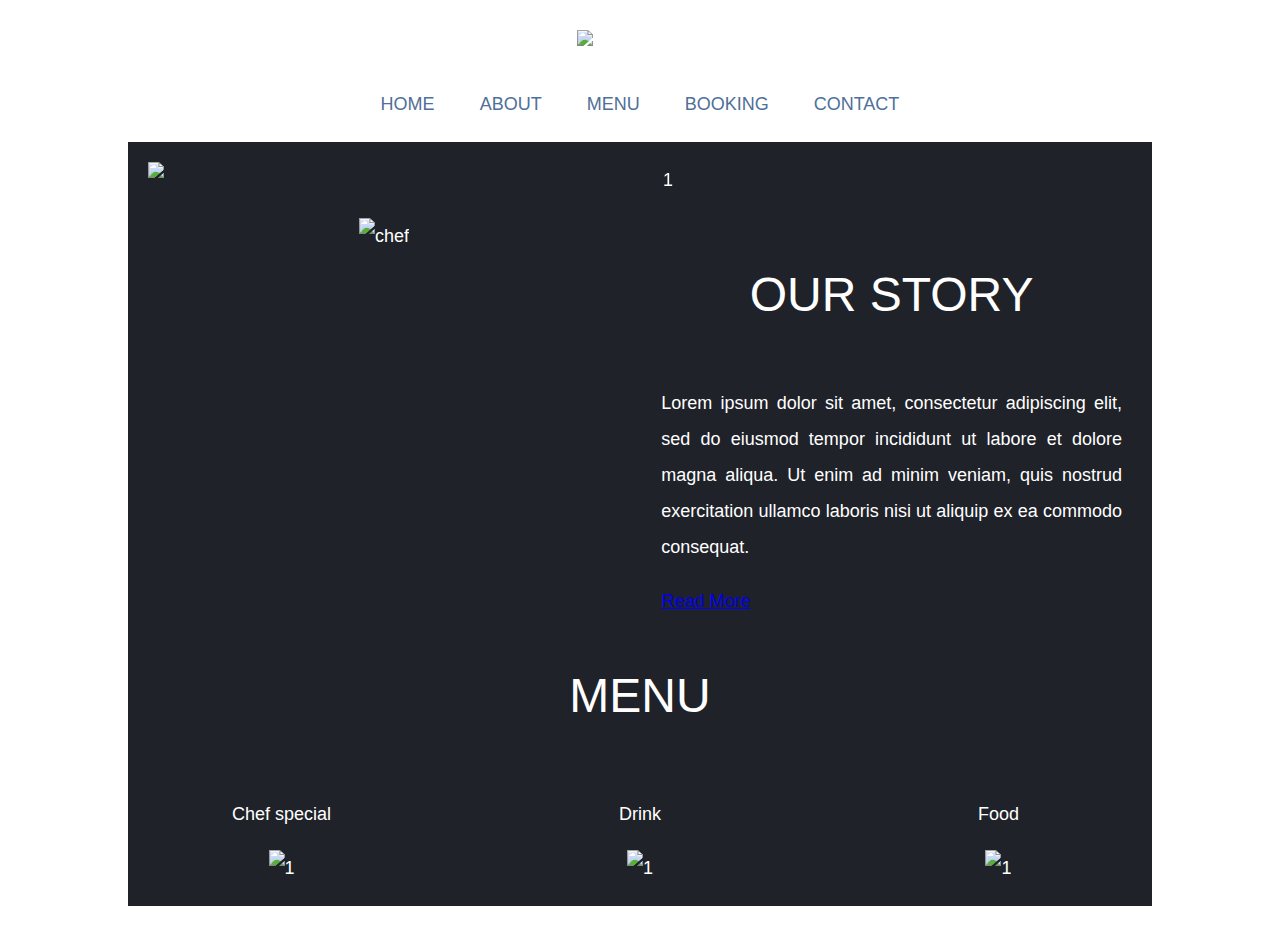
==== index.html @ 0f5423d9 "menu" ====
<!DOCTYPE html>
   <html long="EN">
    <head>
      <title>best sea food bar in Dublin</title>
          <meta charset="UTF-8">
          <meta name ="viewport" content="width=device-width, initial-scale=1.0">

          <meta name="keywords" content="this is for keywords e.g. seafood,bar etc.">
              
              <link rel="stylesheet" type="text/css" href="css/reset.css">
              <link rel="stylesheet" type="text/css" href="css/master.css">
              <link rel="stylesheet" type="text/css" href="https://cdnjs.cloudflare.com/ajax/libs/font-awesome/4.7.0/css/font-awesome.min.css">
              <link rel="stylesheet" type="text/css" href="css/lightbox.css">
              <script src="https://ajax.googleapis.com/ajax/libs/jquery/1.12.4/jquery.min.js"></script>
              <script src="https://use.fontawesome.com/releases/v5.0.6/js/all.js"></script>
              <script src="js/responsiveslides.min.js"></script>
    </head>
<body>
  <!-- nav -->
      <div class="logo">
              <img src="images/logo.jpg" alt="bia mara logo">
      </div>
            <nav>
                  <div class="toggle">
                         <i class="fas fa-bars menu" aria-hidden="true"></i>
                  </div>
                  <ul>
                        <li><a href="#home">HOME</a></li>
		                    <li><a href="#about">ABOUT</a></li>
                        <li><a href="#menu">MENU</a></li>
		                    <li><a href="#booking">BOOKING</a></li>
	                      <li><a href="#contact">CONTACT</a></li>
                  </ul>
            </nav>
 <div class="wrapper cf">
                  
  <!-- slideshow -->
    <div id="home" class="clearfix">
      <ul class="rslides">
          <li><img src="images/homepage1.jpg" alt="1" ></li>
          <li><img src="images/homepage2.jpg" alt="1" ></li>
          <li><img src="images/homepage3.jpg" alt="1" ></li>
          <li><img src="images/homepage4.jpg" alt="1" ></li>
          <li><img src="images/homepage5.jpg" alt="1" ></li>
          <li><img src="images/homepage6.jpg" alt="1" ></li>
      </ul>
    </div>

   
        <div id="about" class="cf">
              <div class="sidebar">
                        <img src="images/chef.jpg" alt="chef" style="width: 100%">
              </div>
              <div class="ourstory">
                     <h2>OUR STORY</h2>
                     <p>Lorem ipsum dolor sit amet, consectetur adipiscing elit, sed do eiusmod tempor incididunt ut labore et dolore magna aliqua. Ut enim ad minim veniam, quis nostrud exercitation ullamco laboris nisi ut aliquip ex ea commodo consequat.</p>
                      <a href="#about" class="button">Read More</a>
              </div>
       </div>
       <div id="menu" class="cf">
              <h2>MENU</h2>
                 <div class="flexbox">
                      <div class="box">
                            <p>Chef special</p>
                            <img src="images/box1.jpg" alt="1" style="width: 100%">
                      </div>
                      <div class="box">
                            <p>Drink</p>
                            <img src="images/box2.jpg" alt="1" style="width: 100%">
                      </div>
                      <div class="box">
                            <p>Food</p>
                            <img src="images/box3.jpg" alt="1" style="width: 100%">
                      </div>
                 </div>
         </div>
  </div>


  
      <script type="text/javascript">
          $(document).ready(function(){
            $('.menu').click(function(){
                $('ul').toggleClass()
                  })
                     })
      </script>
 
     
     <script src="http://ajax.googleapis.com/ajax/libs/jquery/1.8.3/jquery.min.js"></script>
     <script src="js/responsiveslides.min.js"></script>
     <script>
          $(function() {
          $(".rslides").responsiveSlides();
            });
     </script>

</body>
</html>
---- css/master.css ----
html,body {
  margin: 0;
   background-color: white;
   height: 100%;
   color: white;
   font: 18px/2.0 Arial,helvetica,sans-serif;
   text-align: center; 
   padding: 10;
   
}
h2{
  font:48px/3.0 arial black,arial,helvetica;
  text-align: center;
  
}
h3{
  font:48px/3.0 arial black;
  
}
p{
  margin:0;
  padding:1em 0;
}

.logo{
  background-color: white;
  margin-top: 30px;
}
.logo img{
  max-width: 100%;
} 


.nav{
   
   width: 100%;
}
ul{
  background-color: white;
  width: 100%;
  margin: 0 ;
  padding:0;
}
ul li{
  list-style: none;
  display: inline-block;
  padding:20px;
}
ul li a{
  color: #4f7098;
  text-decoration: none;
}
.toggle{
  width:100%;
  padding:0 50px;
  text-align: left;
  box-sizing: border-box;
  color: black;
  font-size: 30px;
  display: none;
}
@media(max-width: 600px)
{
  .toggle{
  display: block;
  }
  
  nav ul{
  width: 100%;
  display: none;
  }
  nav ul li{
  display: block;
  text-align: center;
  }
}
.active{
  display: block;
}
.wrapper{
   background-color: #1f2229;
   width: 80%;
   margin: 0 auto 0 auto;
   padding: 20;
   position: relative;
}
.clearfix{
  overflow: auto;
  zoom: 1;
}

.reslides{
  position: relative;
  list-style: none;
  overflow: hidden;
  width: 100%;
  margin: 0;
}
.rslides li {
  -webkit-backface-visibility: hidden;
  position: absolute;
  display: none;
  width:100%;
  
}

.rslides li:first-child {
  position: relative;
  display: block;
  float: left;
  }

.rslides img {
  display: block;
  height: auto;
  
  width: 100%;
  border: 0;
  }
 .sidebar{
  width: 50%;
  float: left;
  }
 .ourstory{
  width: 45%;
  float: right;
  padding: 5px;
  margin-right: 25px;
  text-align: justify;
  }
  @media(max-width: 800px){
  .sidebar{
    width: 50%;
    min-width: 100%;
    float:none;
   }
  .ourstory{
    width: 100%;
    min-width: 100%;
    min-height: auto;
    float:none;
    margin-right:10px;
    padding-left: 10px;
    padding: 10px;
  }
  .button{
    background: #333;
    color:white;
    text-decoration: none;
    padding:1em 2em;
    margin: .5em 0;
    border:1px solid #666;
    display: inline-block;
    justify-content: center;
  }
  }
  .flexbox{
    display: flex;
    justify-content:space-between;
    
  }
  .box{
    padding:10px;
    box-sizing: border-box;
    margin-bottom: 10px;
    width: 30%;
    }

  
   
  @media(max-width: 600px){
   .flexbox{
        flex-direction: column-reverse;

    }
    
    }
 /**
 * For modern browsers
 * 1. The space content is one way to avoid an Opera bug when the
 *    contenteditable attribute is included anywhere else in the document.
 *    Otherwise it causes space to appear at the top and bottom of elements
 *    that are clearfixed.
 * 2. The use of `table` rather than `block` is only necessary if using
 *    `:before` to contain the top-margins of child elements.
 */
.cf:before,
.cf:after {
    content: " "; /* 1 */
    display: table; /* 2 */
}

.cf:after {
    clear: both;
}

/**
 * For IE 6/7 only
 * Include this rule to trigger hasLayout and contain floats.
 */
.cf {
    *zoom: 1;
}
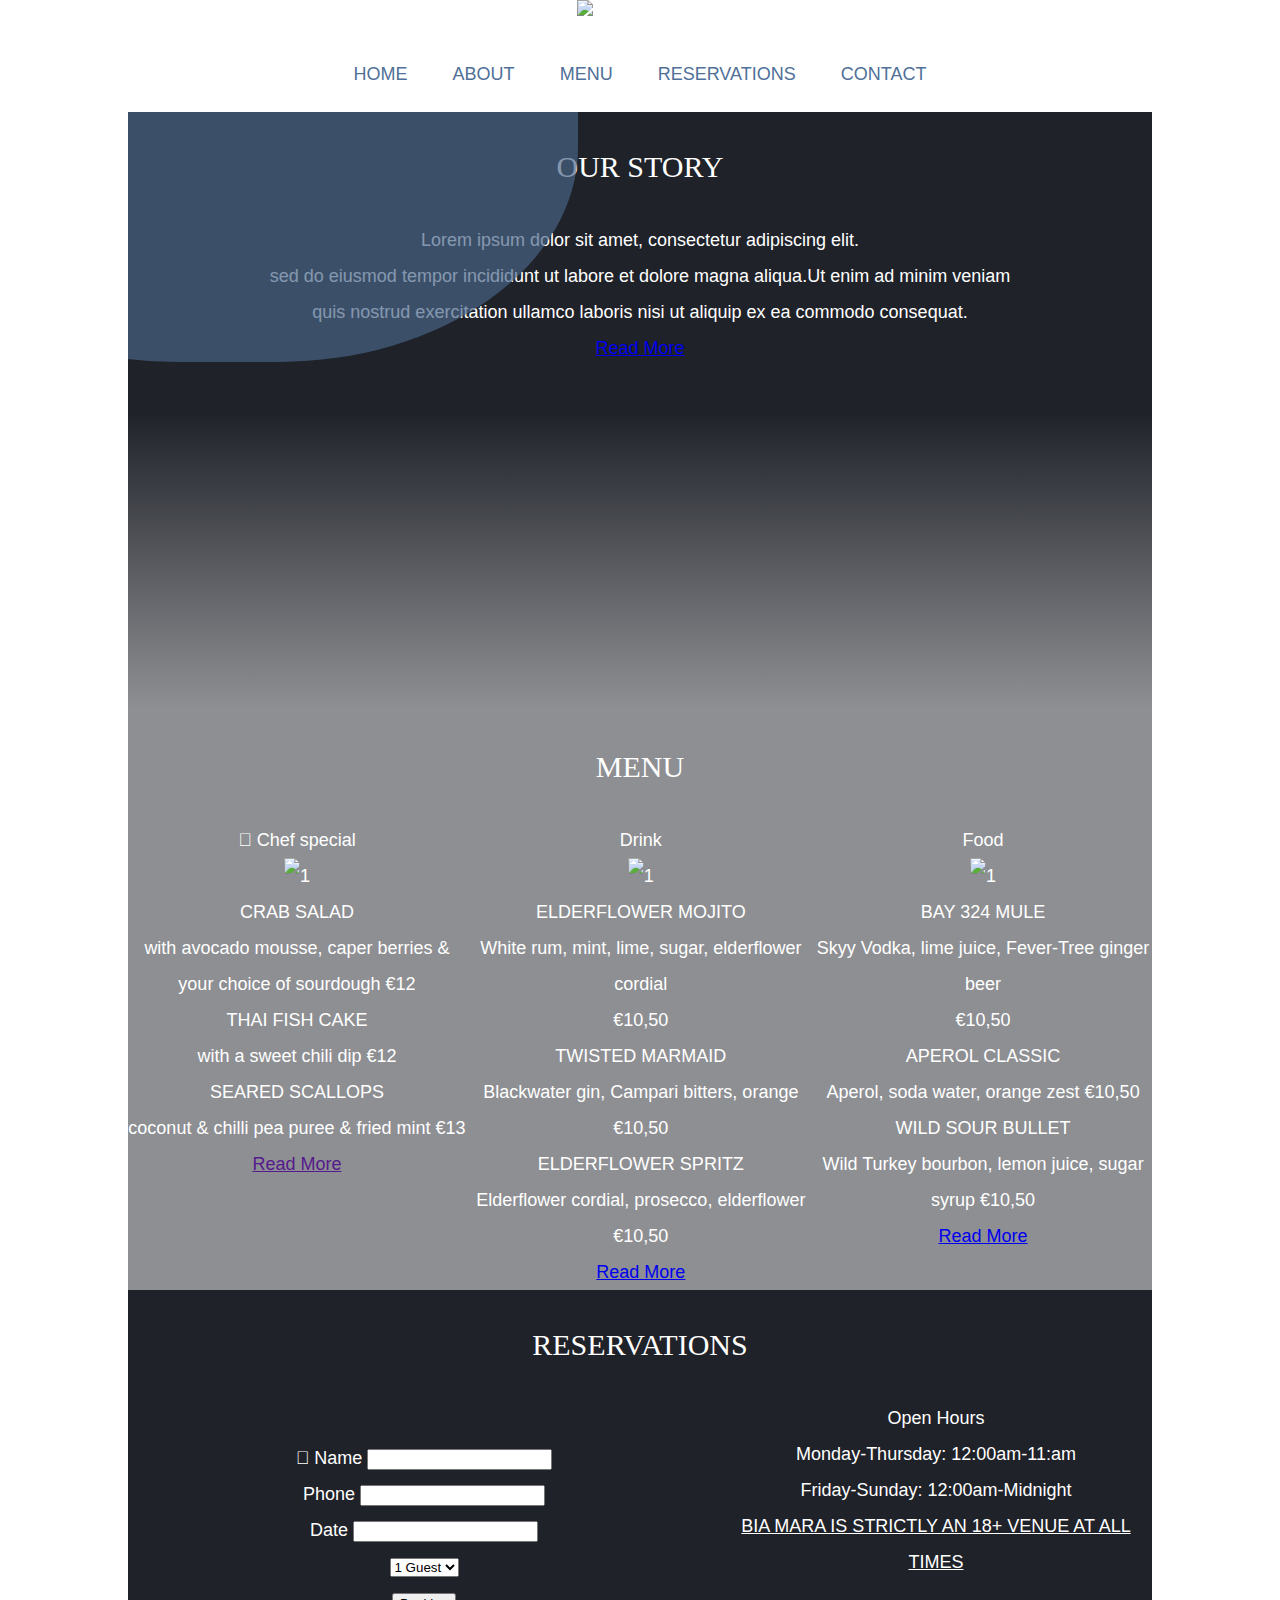
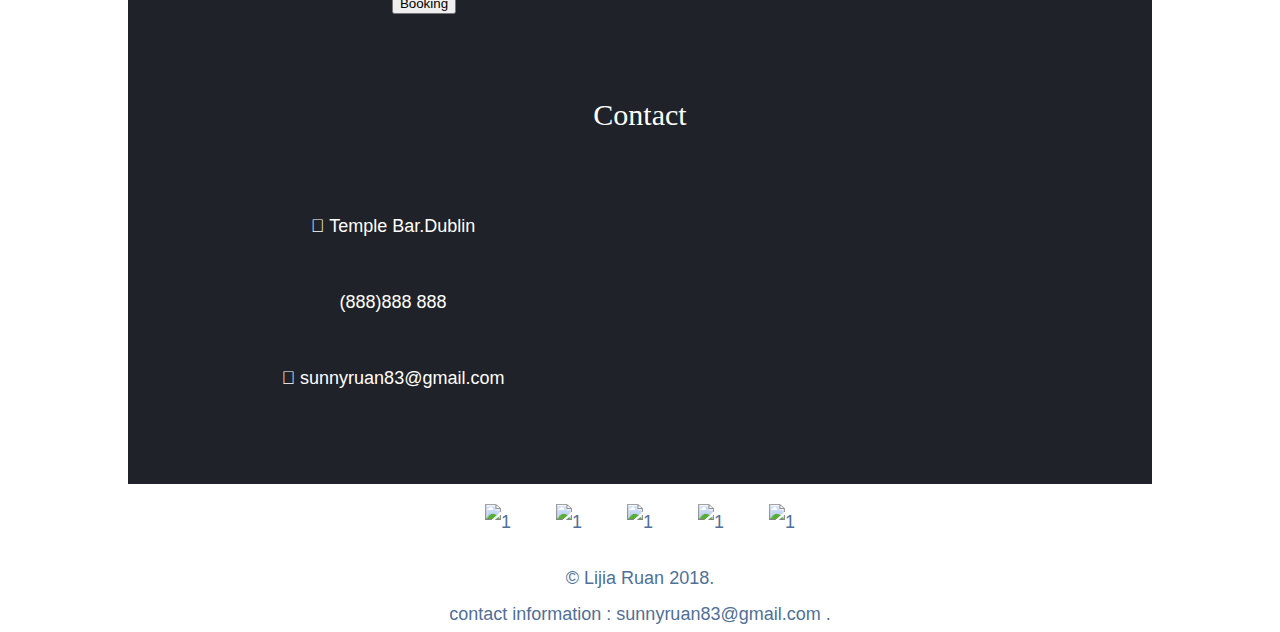
==== commit 419a17bc: "amendments for box" ====
--- a/index.html
+++ b/index.html
@@ -11,6 +11,7 @@
               <link rel="stylesheet" type="text/css" href="css/master.css">
               <link rel="stylesheet" type="text/css" href="https://cdnjs.cloudflare.com/ajax/libs/font-awesome/4.7.0/css/font-awesome.min.css">
               <link rel="stylesheet" type="text/css" href="css/lightbox.css">
+           
               <script src="https://ajax.googleapis.com/ajax/libs/jquery/1.12.4/jquery.min.js"></script>
               <script src="https://use.fontawesome.com/releases/v5.0.6/js/all.js"></script>
               <script src="js/responsiveslides.min.js"></script>
@@ -21,14 +22,14 @@
               <img src="images/logo.jpg" alt="bia mara logo">
       </div>
             <nav>
-                  <div class="toggle">
-                         <i class="fas fa-bars menu" aria-hidden="true"></i>
-                  </div>
+               <div class="toggle">
+                   <i class="fas fa-bars menu" aria-hidden="true"></i>
+               </div>
                   <ul>
                         <li><a href="#home">HOME</a></li>
 		                    <li><a href="#about">ABOUT</a></li>
                         <li><a href="#menu">MENU</a></li>
-		                    <li><a href="#booking">BOOKING</a></li>
+		                    <li><a href="#booking">RESERVATIONS</a></li>
 	                      <li><a href="#contact">CONTACT</a></li>
                   </ul>
             </nav>
@@ -46,36 +47,150 @@
       </ul>
     </div>
 
-   
-        <div id="about" class="cf">
-              <div class="sidebar">
-                        <img src="images/chef.jpg" alt="chef" style="width: 100%">
-              </div>
-              <div class="ourstory">
-                     <h2>OUR STORY</h2>
-                     <p>Lorem ipsum dolor sit amet, consectetur adipiscing elit, sed do eiusmod tempor incididunt ut labore et dolore magna aliqua. Ut enim ad minim veniam, quis nostrud exercitation ullamco laboris nisi ut aliquip ex ea commodo consequat.</p>
-                      <a href="#about" class="button">Read More</a>
-              </div>
-       </div>
+   <!-- about -->
+    <div id="about" class="cf">
+           <div class="sea">
+             <p class="title"> 
+                <h2>OUR STORY</h2> 
+                <p>Lorem ipsum dolor sit amet, consectetur adipiscing elit.</p>
+                <p> sed do eiusmod tempor incididunt ut labore et dolore magna aliqua.Ut enim ad minim veniam</p>
+                <p> quis nostrud exercitation ullamco laboris nisi ut aliquip ex ea commodo consequat.</p>
+
+              <div id="message" style="display: none";>
+                <p>Lorem ipsum dolor sit amet, consectetur adipisicing elit, sed do eiusmod</p>
+                <p>tempor incididunt ut labore et dolore magna aliqua. Ut enim ad minim veniam</p>
+                <p> quis nostrud exercitation ullamco laboris nisi ut aliquip ex ea commodo consequat.</p>
+             </div>
+             <a href="#" id="hideshow">Read More</a>
+         
+             
+             <span class="wave"></span>
+             <span class="wave"></span>
+             <span class="wave"></span>
+           </div>
+    </div>
+
+    <!-- menu -->
        <div id="menu" class="cf">
               <h2>MENU</h2>
-                 <div class="flexbox">
-                      <div class="box">
-                            <p>Chef special</p>
+             
+
+                      <div class="box1">
+                            <p><i class="far fa-thumbs-up"></i> Chef special</p>
                             <img src="images/box1.jpg" alt="1" style="width: 100%">
+                            <p>CRAB SALAD</p>
+                            <p>with avocado mousse, caper berries & your choice of sourdough €12</p>
+                            <p>THAI FISH CAKE</p>
+                            <p>with a sweet chili dip €12</p>
+                            <p>SEARED SCALLOPS</p>
+                            <p>coconut & chilli pea puree & fried mint €13</p>
+                            <a href="">Read More</a>
                       </div>
-                      <div class="box">
-                            <p>Drink</p>
+                      <div class="box2">
+                            <p><i class="fas fa-glass-martini"></i>  Drink</p>
                             <img src="images/box2.jpg" alt="1" style="width: 100%">
+                            <p>ELDERFLOWER MOJITO</p>
+                            <p>White rum, mint, lime, sugar, elderflower cordial</p>
+                            <p> €10,50</p>
+                            <p>TWISTED MARMAID</p>
+                            <p>Blackwater gin, Campari bitters, orange €10,50</p>
+                            <p>ELDERFLOWER SPRITZ</p>
+                            <p>Elderflower cordial, prosecco, elderflower €10,50</p>
+                            <a href="#" >Read More</a>
                       </div>
-                      <div class="box">
-                            <p>Food</p>
+                      <div class="box3">
+                            <p><i class="fas fa-utensils"></i>  Food</p>
                             <img src="images/box3.jpg" alt="1" style="width: 100%">
+                            <p>BAY 324 MULE</p>
+                            <p>Skyy Vodka, lime juice, Fever-Tree ginger beer</p>
+                            <p> €10,50</p>
+                            <p>APEROL CLASSIC</p>
+                            <p>Aperol, soda water, orange zest €10,50</p>
+                            <p>WILD SOUR BULLET</p>
+                            <p>Wild Turkey bourbon, lemon juice, sugar syrup €10,50</p>
+                            <a href="#">Read More</a>
                       </div>
-                 </div>
-         </div>
-  </div>
-
+      </div>
+    <!-- reservations -->
+      
+       <h2>RESERVATIONS</h2>
+     
+      <div id="booking" class="cf"> 
+            <div class="reservations">
+                 <form>
+                  <p>
+                    <i class="far fa-user"></i>
+                    <label>Name</label>
+                    <input type="text" name="name">
+                  </p>
+                  <p>
+                    <i class="fas fa-mobile-alt"></i>
+                    <label>Phone</label>
+                    <input type="text" name="phone">
+                  </p>
+                  <p>
+                    <i class="far fa-calendar-alt"></i>
+                    <label>Date</label>
+                    <input type="text" name="date">
+                  </p>
+                  <p>
+                    <select>
+                            <option value="1">1 Guest</option>
+                            <option value="2">2 Guest</option>
+                            <option value="3">3 Guest</option>
+                            <option value="4">4 Guest</option>
+                            <option value="5">5 Guest</option>
+                            <option value="6">6 Guest</option>
+                            <option value="group">Group</option>
+                    </select>
+                  </p>
+                  <p>
+                     <button>Booking</button>
+                  </p>
+                </form>
+           </div>
+
+          <div class="openhours">
+                    <p><i class="far fa-clock"></i> Open Hours</p>
+                    <p>Monday-Thursday:  12:00am-11:am</p>
+                    <p>Friday-Sunday:    12:00am-Midnight</p>
+                    <p><span style="text-decoration:underline;">BIA MARA IS STRICTLY AN 18+ VENUE AT ALL TIMES</span></p>
+          </div>
+      </div>
+
+      <!-- contact -->
+        <h2>Contact</h2>
+            <div id="contact">
+                <div class="company-info">
+                   <ul>
+                      <li><i class="fas fa-map-marker"></i> Temple Bar.Dublin</li>
+                      <li><i class="fas fa-phone-volume"></i> (888)888 888</li>
+                      <li><i class="far fa-envelope-open"></i> sunnyruan83@gmail.com</li>
+                  </ul>
+                </div>
+
+                <div class="map">
+                   <iframe src="https://www.google.com/maps/embed?pb=!1m18!1m12!1m3!1d2381.878244673766!2d-6.266868684000624!3d53.3454356824804!2m3!1f0!2f0!3f0!3m2!1i1024!2i768!4f13.1!3m3!1m2!1s0x48670e9cb559ea73%3A0x2600c7a819c83012!2sTemple+Bar%2C+Dublin!5e0!3m2!1sen!2sie!4v1526736258295" width="500" height="400" frameborder="0" style="border:0" allowfullscreen></iframe>
+               </div>
+           </div>
+</div> 
+
+      <!-- footer -->
+        <div class="icons">
+          <ul>
+            <li><a href="https://www.facebook.com"><img src="images/facebook.jpg" alt="1"></a></li>
+            <li><a href="https://www.instagram.com"><img src="images/instagramicon.png" alt="1"></a></li>
+            <li><a href="https://www.twitter.com"><img src="images/twittericon.png" alt="1"></a></li>
+            <li><a href="https://www.youtube.com"><img src="images/youtubeicon.png" alt="1"></a></li>
+            <li><a href="https://www.linkedin.com"><img src="images/linkedinicon.png" alt="1"></a></li>
+          </ul>
+            <p>&copy; Lijia Ruan 2018. </p>
+            <p> contact information : <a href="mailto:sunnyruan83.gmail.com"> sunnyruan83@gmail.com </a>.</p>
+           
+          </div>
+
+         
+ 
 
   
       <script type="text/javascript">
@@ -89,6 +204,7 @@
      
      <script src="http://ajax.googleapis.com/ajax/libs/jquery/1.8.3/jquery.min.js"></script>
      <script src="js/responsiveslides.min.js"></script>
+     <script type="text/javascript" src="js/message.js"></script>
      <script>
           $(function() {
           $(".rslides").responsiveSlides();
--- a/css/master.css
+++ b/css/master.css
@@ -1,27 +1,17 @@
 html,body {
-  margin: 0;
+  
    background-color: white;
    height: 100%;
    color: white;
    font: 18px/2.0 Arial,helvetica,sans-serif;
    text-align: center; 
-   padding: 10;
-   
-}
+ }
 h2{
-  font:48px/3.0 arial black,arial,helvetica;
-  text-align: center;
-  
-}
-h3{
-  font:48px/3.0 arial black;
-  
-}
-p{
-  margin:0;
-  padding:1em 0;
-}
-
+  font: 30px/3.0 Arial Black;
+  padding:10px;
+}
+
+ }
 .logo{
   background-color: white;
   margin-top: 30px;
@@ -29,11 +19,8 @@
 .logo img{
   max-width: 100%;
 } 
-
-
 .nav{
-   
-   width: 100%;
+    width: 100%;
 }
 ul{
   background-color: white;
@@ -49,6 +36,9 @@
 ul li a{
   color: #4f7098;
   text-decoration: none;
+}
+ul li a:hover{
+ color:#1f2229; 
 }
 .toggle{
   width:100%;
@@ -59,8 +49,7 @@
   font-size: 30px;
   display: none;
 }
-@media(max-width: 600px)
-{
+@media(max-width: 600px){
   .toggle{
   display: block;
   }
@@ -81,30 +70,24 @@
    background-color: #1f2229;
    width: 80%;
    margin: 0 auto 0 auto;
-   padding: 20;
    position: relative;
 }
-.clearfix{
-  overflow: auto;
-  zoom: 1;
-}
-
 .reslides{
   position: relative;
   list-style: none;
   overflow: hidden;
   width: 100%;
   margin: 0;
+  padding: 0;
 }
 .rslides li {
   -webkit-backface-visibility: hidden;
   position: absolute;
   display: none;
   width:100%;
-  
-}
-
-.rslides li:first-child {
+  }
+
+.rslides li first-child {
   position: relative;
   display: block;
   float: left;
@@ -113,68 +96,150 @@
 .rslides img {
   display: block;
   height: auto;
-  
-  width: 100%;
-  border: 0;
-  }
- .sidebar{
+  width: 100%;
+ }
+ 
+
+#menu{
+   color: white;
+   background: #8e8f93;
+    }
+#contact{
+      max-width: 1200px;
+      box-sizing: border-box;
+      margin-left:auto;
+      margin-right: auto;
+      padding:1em;
+    }
+
+  #contact ul{
+    background-color: #1f2229;
+  }
+  #contact ul li{
+    display: block;
+  }
+  .map{
+    overflow:hidden;
+    padding-bottom:56.25%;
+    position:relative;
+    height:0;
+}
+.map iframe{
+    left:0;
+    top:0;
+    height:100%;
+    width:100%;
+    position:absolute;
+}
+
+ @media(min-width: 600px){
+  .box1{
+    width:33%;
+    
+    float:left;
+  }
+  .box2{
+    width:33%;
+    padding-left:6px;
+   float:left;
+  }
+  .box3{
+    width:33%;
+    
+    float:right;
+  }
+  #contact{
+    display: grid;
+    grid-template-columns: 1fr 1fr;
+  }
+ .reservations{
   width: 50%;
+  padding:40px;
   float: left;
-  }
- .ourstory{
-  width: 45%;
-  float: right;
-  padding: 5px;
-  margin-right: 25px;
-  text-align: justify;
-  }
-  @media(max-width: 800px){
-  .sidebar{
-    width: 50%;
-    min-width: 100%;
-    float:none;
+ }
+ }
+    .sea {
+  width: 100%;
+  height: 600px;
+  background-color:  #1f2229;
+  background-image: linear-gradient(
+     #1f2229,
+    rgba(255, 255, 255, 0) ,
+    rgba(255, 255, 255, 0.5));
+  position: relative;
+  overflow: hidden;
+}
+
+.sea .title {
+  color: white;
+  font-size: 24px;
+  font-family: serif;
+  text-align: center;
+  line-height: 250px;
+  text-transform: uppercase;
+  letter-spacing: 0.4em;
+  position: absolute;
+  z-index: 1;
+  width: 100%;
+}
+.sea .wave {
+  position: absolute;
+  top: -250px;
+  left: -250px;
+  width: 700px;
+  height: 500px;
+  background: #4f7098;
+  border-radius: 43%;
+  filter: opacity(0.4);
+  animation: drift linear infinite;
+  transform-origin: 50% 48%;
+}
+
+.sea .wave:nth-of-type(1) {
+  animation-duration: 5s;
+}
+
+.sea .wave:nth-of-type(2) {
+  animation-duration: 7s;
+}
+
+.sea .wave:nth-of-type(3) {
+  animation-duration: 9s;
+  background-color: #1f2229;
+  filter: opacity(0.1);
+}
+ 
+
+@keyframes drift {
+  from {
+    transform: rotate(360deg);
+  }
+}
+.icons{
+  background-color: white;
+  color:#4f7098;
+
+}
+ .icons a{
+    color:#4f7098;
+    text-decoration: none;
+    }
+    .icons a:hover{
+      color:#1f2229;
+    }
+     @media(max-width: 600px){
+      .icons ul img{
+        width:28px;
+     }
    }
-  .ourstory{
-    width: 100%;
-    min-width: 100%;
-    min-height: auto;
-    float:none;
-    margin-right:10px;
-    padding-left: 10px;
-    padding: 10px;
-  }
-  .button{
-    background: #333;
-    color:white;
-    text-decoration: none;
-    padding:1em 2em;
-    margin: .5em 0;
-    border:1px solid #666;
-    display: inline-block;
-    justify-content: center;
-  }
-  }
-  .flexbox{
-    display: flex;
-    justify-content:space-between;
-    
-  }
-  .box{
-    padding:10px;
-    box-sizing: border-box;
-    margin-bottom: 10px;
-    width: 30%;
-    }
-
-  
+
    
-  @media(max-width: 600px){
-   .flexbox{
-        flex-direction: column-reverse;
-
-    }
-    
-    }
+  
+
+ 
+    
+    
+  
  /**
  * For modern browsers
  * 1. The space content is one way to avoid an Opera bug when the
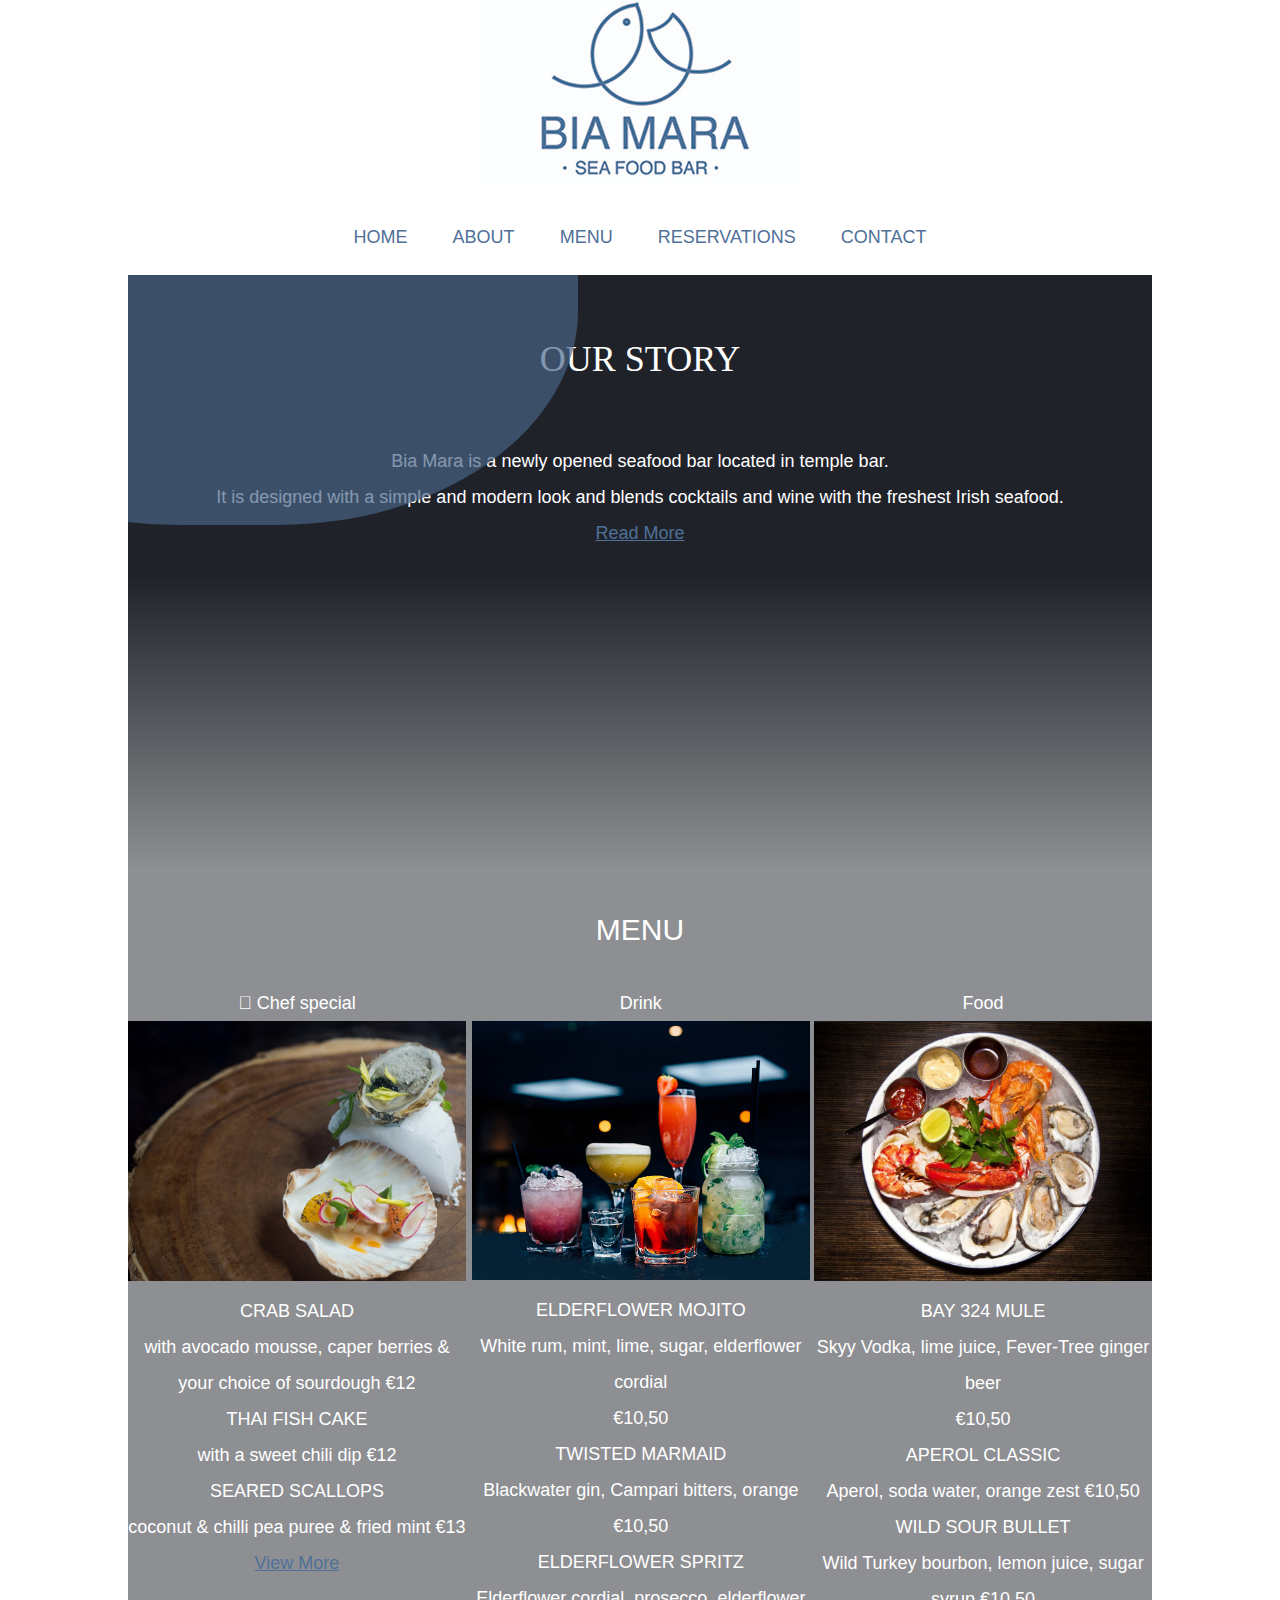
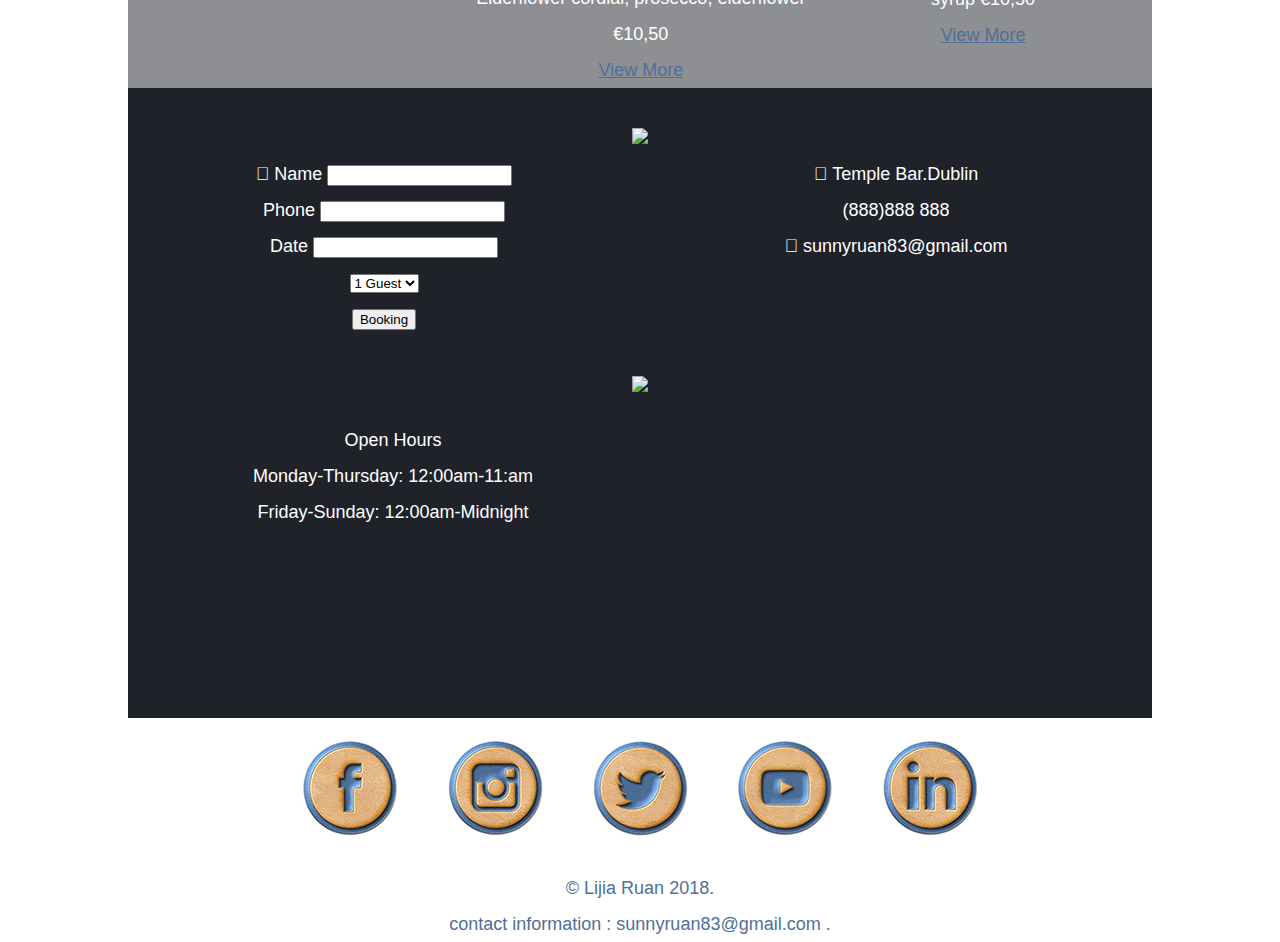
==== commit 30c9eff7: "final" ====
--- a/index.html
+++ b/index.html
@@ -4,46 +4,43 @@
       <title>best sea food bar in Dublin</title>
           <meta charset="UTF-8">
           <meta name ="viewport" content="width=device-width, initial-scale=1.0">
-
           <meta name="keywords" content="this is for keywords e.g. seafood,bar etc.">
-              
-              <link rel="stylesheet" type="text/css" href="css/reset.css">
-              <link rel="stylesheet" type="text/css" href="css/master.css">
-              <link rel="stylesheet" type="text/css" href="https://cdnjs.cloudflare.com/ajax/libs/font-awesome/4.7.0/css/font-awesome.min.css">
-              <link rel="stylesheet" type="text/css" href="css/lightbox.css">
-           
-              <script src="https://ajax.googleapis.com/ajax/libs/jquery/1.12.4/jquery.min.js"></script>
-              <script src="https://use.fontawesome.com/releases/v5.0.6/js/all.js"></script>
-              <script src="js/responsiveslides.min.js"></script>
+          <link rel="stylesheet" type="text/css" href="css/reset.css">
+          <link rel="stylesheet" type="text/css" href="css/master.css">
+
+          <link rel="stylesheet" type="text/css" href="https://cdnjs.cloudflare.com/ajax/libs/font-awesome/4.7.0/css/font-awesome.min.css">
+          <link rel="stylesheet" type="text/css" href="css/lightbox.css">
+          <script src="https://code.jquery.com/jquery-3.3.1.js"></script>
+          <script src="https://ajax.googleapis.com/ajax/libs/jquery/1.12.4/jquery.min.js"></script>
+          <script src="https://use.fontawesome.com/releases/v5.0.6/js/all.js"></script>
+          <script src="js/responsiveslides.min.js"></script>
     </head>
 <body>
   <!-- nav -->
-      <div class="logo">
-              <img src="images/logo.jpg" alt="bia mara logo">
-      </div>
-            <nav>
+      <img class="logo" src="images/logo.jpg" alt="bia mara logo"/>
+      <nav>
                <div class="toggle">
-                   <i class="fas fa-bars menu" aria-hidden="true"></i>
+                   <span><i class="fas fa-bars menu" aria-hidden="true"></i></span>
                </div>
-                  <ul>
+                  <ul class="active">
                         <li><a href="#home">HOME</a></li>
 		                    <li><a href="#about">ABOUT</a></li>
                         <li><a href="#menu">MENU</a></li>
 		                    <li><a href="#booking">RESERVATIONS</a></li>
 	                      <li><a href="#contact">CONTACT</a></li>
                   </ul>
-            </nav>
+    </nav>
  <div class="wrapper cf">
                   
   <!-- slideshow -->
     <div id="home" class="clearfix">
       <ul class="rslides">
-          <li><img src="images/homepage1.jpg" alt="1" ></li>
-          <li><img src="images/homepage2.jpg" alt="1" ></li>
-          <li><img src="images/homepage3.jpg" alt="1" ></li>
-          <li><img src="images/homepage4.jpg" alt="1" ></li>
-          <li><img src="images/homepage5.jpg" alt="1" ></li>
-          <li><img src="images/homepage6.jpg" alt="1" ></li>
+          <li><img src="images/homepage1.jpg" alt="wine glass" ></li>
+          <li><img src="images/homepage2.jpg" alt="cocktails" ></li>
+          <li><img src="images/homepage3.jpg" alt="yummy oysters" ></li>
+          <li><img src="images/homepage4.jpg" alt="manhattan cocktails" ></li>
+          <li><img src="images/homepage5.jpg" alt="mojito" ></li>
+          <li><img src="images/homepage6.jpg" alt="garlic mussels" ></li>
       </ul>
     </div>
 
@@ -51,44 +48,37 @@
     <div id="about" class="cf">
            <div class="sea">
              <p class="title"> 
-                <h2>OUR STORY</h2> 
-                <p>Lorem ipsum dolor sit amet, consectetur adipiscing elit.</p>
-                <p> sed do eiusmod tempor incididunt ut labore et dolore magna aliqua.Ut enim ad minim veniam</p>
-                <p> quis nostrud exercitation ullamco laboris nisi ut aliquip ex ea commodo consequat.</p>
-
+                <h3>OUR STORY</h3> 
+                <p>Bia Mara is a newly opened seafood bar located in temple bar.</p>
+                <p>It is designed with a simple and modern look and blends cocktails and wine with the freshest Irish seafood.</p>
               <div id="message" style="display: none";>
-                <p>Lorem ipsum dolor sit amet, consectetur adipisicing elit, sed do eiusmod</p>
-                <p>tempor incididunt ut labore et dolore magna aliqua. Ut enim ad minim veniam</p>
-                <p> quis nostrud exercitation ullamco laboris nisi ut aliquip ex ea commodo consequat.</p>
+                <p>This seafood bar will contain a comfortable bar area allowing customers who only want something to drink,</p>
+                <p> also it includes a catering service for any events as birthday parties, weddings or company parties.</p></p>
              </div>
              <a href="#" id="hideshow">Read More</a>
-         
-             
              <span class="wave"></span>
              <span class="wave"></span>
              <span class="wave"></span>
-           </div>
+          </div>
     </div>
 
     <!-- menu -->
        <div id="menu" class="cf">
               <h2>MENU</h2>
-             
-
-                      <div class="box1">
+                     <div class="box1">
                             <p><i class="far fa-thumbs-up"></i> Chef special</p>
-                            <img src="images/box1.jpg" alt="1" style="width: 100%">
+                            <img src="images/box1.jpg" alt="pranws" style="width: 100%">
                             <p>CRAB SALAD</p>
                             <p>with avocado mousse, caper berries & your choice of sourdough €12</p>
                             <p>THAI FISH CAKE</p>
                             <p>with a sweet chili dip €12</p>
                             <p>SEARED SCALLOPS</p>
                             <p>coconut & chilli pea puree & fried mint €13</p>
-                            <a href="">Read More</a>
+                            <a href="#">View More</a>
                       </div>
                       <div class="box2">
                             <p><i class="fas fa-glass-martini"></i>  Drink</p>
-                            <img src="images/box2.jpg" alt="1" style="width: 100%">
+                            <img src="images/box2.jpg" alt="cocktails" style="width: 100%">
                             <p>ELDERFLOWER MOJITO</p>
                             <p>White rum, mint, lime, sugar, elderflower cordial</p>
                             <p> €10,50</p>
@@ -96,11 +86,11 @@
                             <p>Blackwater gin, Campari bitters, orange €10,50</p>
                             <p>ELDERFLOWER SPRITZ</p>
                             <p>Elderflower cordial, prosecco, elderflower €10,50</p>
-                            <a href="#" >Read More</a>
+                            <a href="#" >View More</a>
                       </div>
                       <div class="box3">
                             <p><i class="fas fa-utensils"></i>  Food</p>
-                            <img src="images/box3.jpg" alt="1" style="width: 100%">
+                            <img src="images/box3.jpg" alt="seafood" style="width: 100%">
                             <p>BAY 324 MULE</p>
                             <p>Skyy Vodka, lime juice, Fever-Tree ginger beer</p>
                             <p> €10,50</p>
@@ -108,13 +98,11 @@
                             <p>Aperol, soda water, orange zest €10,50</p>
                             <p>WILD SOUR BULLET</p>
                             <p>Wild Turkey bourbon, lemon juice, sugar syrup €10,50</p>
-                            <a href="#">Read More</a>
+                            <a href="#">View More</a>
                       </div>
       </div>
     <!-- reservations -->
-      
-       <h2>RESERVATIONS</h2>
-     
+           <img src="images/reservation.jpg" class="reservationimg">
       <div id="booking" class="cf"> 
             <div class="reservations">
                  <form>
@@ -148,26 +136,23 @@
                      <button>Booking</button>
                   </p>
                 </form>
-           </div>
-
-          <div class="openhours">
-                    <p><i class="far fa-clock"></i> Open Hours</p>
+              </div>
+              <div class="info">
+                    <p><i class="fas fa-map-marker"></i> Temple Bar.Dublin</p>
+                    <p><i class="fas fa-phone-volume"></i> (888)888 888</p>
+                    <p><i class="far fa-envelope-open"></i> sunnyruan83@gmail.com</p>
+              </div>
+          </div>
+
+      <!-- contact -->
+        <img src="images/contact.jpg" class="contactimg"/>
+            <div id="contact">
+
+               <div class="company-info">
+                  <p><i class="far fa-clock"></i> Open Hours</p>
                     <p>Monday-Thursday:  12:00am-11:am</p>
                     <p>Friday-Sunday:    12:00am-Midnight</p>
-                    <p><span style="text-decoration:underline;">BIA MARA IS STRICTLY AN 18+ VENUE AT ALL TIMES</span></p>
-          </div>
-      </div>
-
-      <!-- contact -->
-        <h2>Contact</h2>
-            <div id="contact">
-                <div class="company-info">
-                   <ul>
-                      <li><i class="fas fa-map-marker"></i> Temple Bar.Dublin</li>
-                      <li><i class="fas fa-phone-volume"></i> (888)888 888</li>
-                      <li><i class="far fa-envelope-open"></i> sunnyruan83@gmail.com</li>
-                  </ul>
-                </div>
+              </div>
 
                 <div class="map">
                    <iframe src="https://www.google.com/maps/embed?pb=!1m18!1m12!1m3!1d2381.878244673766!2d-6.266868684000624!3d53.3454356824804!2m3!1f0!2f0!3f0!3m2!1i1024!2i768!4f13.1!3m3!1m2!1s0x48670e9cb559ea73%3A0x2600c7a819c83012!2sTemple+Bar%2C+Dublin!5e0!3m2!1sen!2sie!4v1526736258295" width="500" height="400" frameborder="0" style="border:0" allowfullscreen></iframe>
@@ -175,31 +160,26 @@
            </div>
 </div> 
 
+
+
       <!-- footer -->
         <div class="icons">
-          <ul>
-            <li><a href="https://www.facebook.com"><img src="images/facebook.jpg" alt="1"></a></li>
-            <li><a href="https://www.instagram.com"><img src="images/instagramicon.png" alt="1"></a></li>
-            <li><a href="https://www.twitter.com"><img src="images/twittericon.png" alt="1"></a></li>
-            <li><a href="https://www.youtube.com"><img src="images/youtubeicon.png" alt="1"></a></li>
-            <li><a href="https://www.linkedin.com"><img src="images/linkedinicon.png" alt="1"></a></li>
+          <ul >
+            <li><a href="https://www.facebook.com"><img src="images/facebook.jpg" alt="facebook icon"></a></li>
+            <li><a href="https://www.instagram.com"><img src="images/instagramicon.png" alt="instagram icon"></a></li>
+            <li><a href="https://www.twitter.com"><img src="images/twittericon.png" alt="twitter icon"></a></li>
+            <li><a href="https://www.youtube.com"><img src="images/youtubeicon.png" alt="youtube icon"></a></li>
+            <li><a href="https://www.linkedin.com"><img src="images/linkedinicon.png" alt="linkedin icon"></a></li>
           </ul>
             <p>&copy; Lijia Ruan 2018. </p>
             <p> contact information : <a href="mailto:sunnyruan83.gmail.com"> sunnyruan83@gmail.com </a>.</p>
-           
-          </div>
+        </div>
 
          
  
 
   
-      <script type="text/javascript">
-          $(document).ready(function(){
-            $('.menu').click(function(){
-                $('ul').toggleClass()
-                  })
-                     })
-      </script>
+     
  
      
      <script src="http://ajax.googleapis.com/ajax/libs/jquery/1.8.3/jquery.min.js"></script>
@@ -210,6 +190,13 @@
           $(".rslides").responsiveSlides();
             });
      </script>
+      <script type="text/javascript">
+          $(document).ready(function(){
+            $('.toggle span').click(function(){
+                $('ul').toggleClass('active')
+                  })
+                     })
+      </script>
 
 </body>
 </html>
--- a/css/master.css
+++ b/css/master.css
@@ -3,12 +3,19 @@
    background-color: white;
    height: 100%;
    color: white;
-   font: 18px/2.0 Arial,helvetica,sans-serif;
+   font: 14px/2.0 Arial,helvetica,sans-serif;
    text-align: center; 
  }
 h2{
-  font: 30px/3.0 Arial Black;
+  font: 30px/3.0 Arial Black,sans-serif;
   padding:10px;
+}
+h3{
+  font: 36px/3.0 Arial Black;
+  padding:30px;
+}
+a{
+  color:#4f7098;
 }
 
  }
@@ -19,13 +26,15 @@
 .logo img{
   max-width: 100%;
 } 
-.nav{
+nav{
+  position: relative;
     width: 100%;
 }
 ul{
+  position: relative;
   background-color: white;
   width: 100%;
-  margin: 0 ;
+  margin: 0;
   padding:0;
 }
 ul li{
@@ -37,19 +46,23 @@
   color: #4f7098;
   text-decoration: none;
 }
+ul li a.active,
 ul li a:hover{
  color:#1f2229; 
 }
 .toggle{
-  width:100%;
-  padding:0 50px;
+  width: 100%;
+  padding: 20px;
   text-align: left;
   box-sizing: border-box;
   color: black;
   font-size: 30px;
   display: none;
-}
-@media(max-width: 600px){
+  }
+  .toggle span{
+    cursor: pointer;
+  }
+  @media(max-width: 600px){
   .toggle{
   display: block;
   }
@@ -66,6 +79,9 @@
 .active{
   display: block;
 }
+
+
+
 .wrapper{
    background-color: #1f2229;
    width: 80%;
@@ -85,6 +101,7 @@
   position: absolute;
   display: none;
   width:100%;
+  box-sizing:border-box;
   }
 
 .rslides li first-child {
@@ -103,6 +120,9 @@
 #menu{
    color: white;
    background: #8e8f93;
+    }
+    .reservationimg,.contactimg{
+      width:200px;
     }
 #contact{
       max-width: 1200px;
@@ -111,14 +131,7 @@
       margin-right: auto;
       padding:1em;
     }
-
-  #contact ul{
-    background-color: #1f2229;
-  }
-  #contact ul li{
-    display: block;
-  }
-  .map{
+.map{
     overflow:hidden;
     padding-bottom:56.25%;
     position:relative;
@@ -133,9 +146,11 @@
 }
 
  @media(min-width: 600px){
+  body{
+  font: 18px/2.0 Arial,helvetica,sans-serif;
+ }
   .box1{
     width:33%;
-    
     float:left;
   }
   .box2{
@@ -145,19 +160,27 @@
   }
   .box3{
     width:33%;
-    
     float:right;
+  }
+
+  .reservationimg,.contactimg{
+    width:400px;
+    padding-top: 40px;
+  }
+  .reservations{
+    float: left;
+    width:50%;
+  }
+  .info{
+    float:right;
+    width:50%;
   }
   #contact{
     display: grid;
     grid-template-columns: 1fr 1fr;
   }
- .reservations{
-  width: 50%;
-  padding:40px;
-  float: left;
- }
- }
+}
+ 
     .sea {
   width: 100%;
   height: 600px;
@@ -231,10 +254,7 @@
       .icons ul img{
         width:28px;
      }
-   }
-
-   
-  
+    }
 
  
     
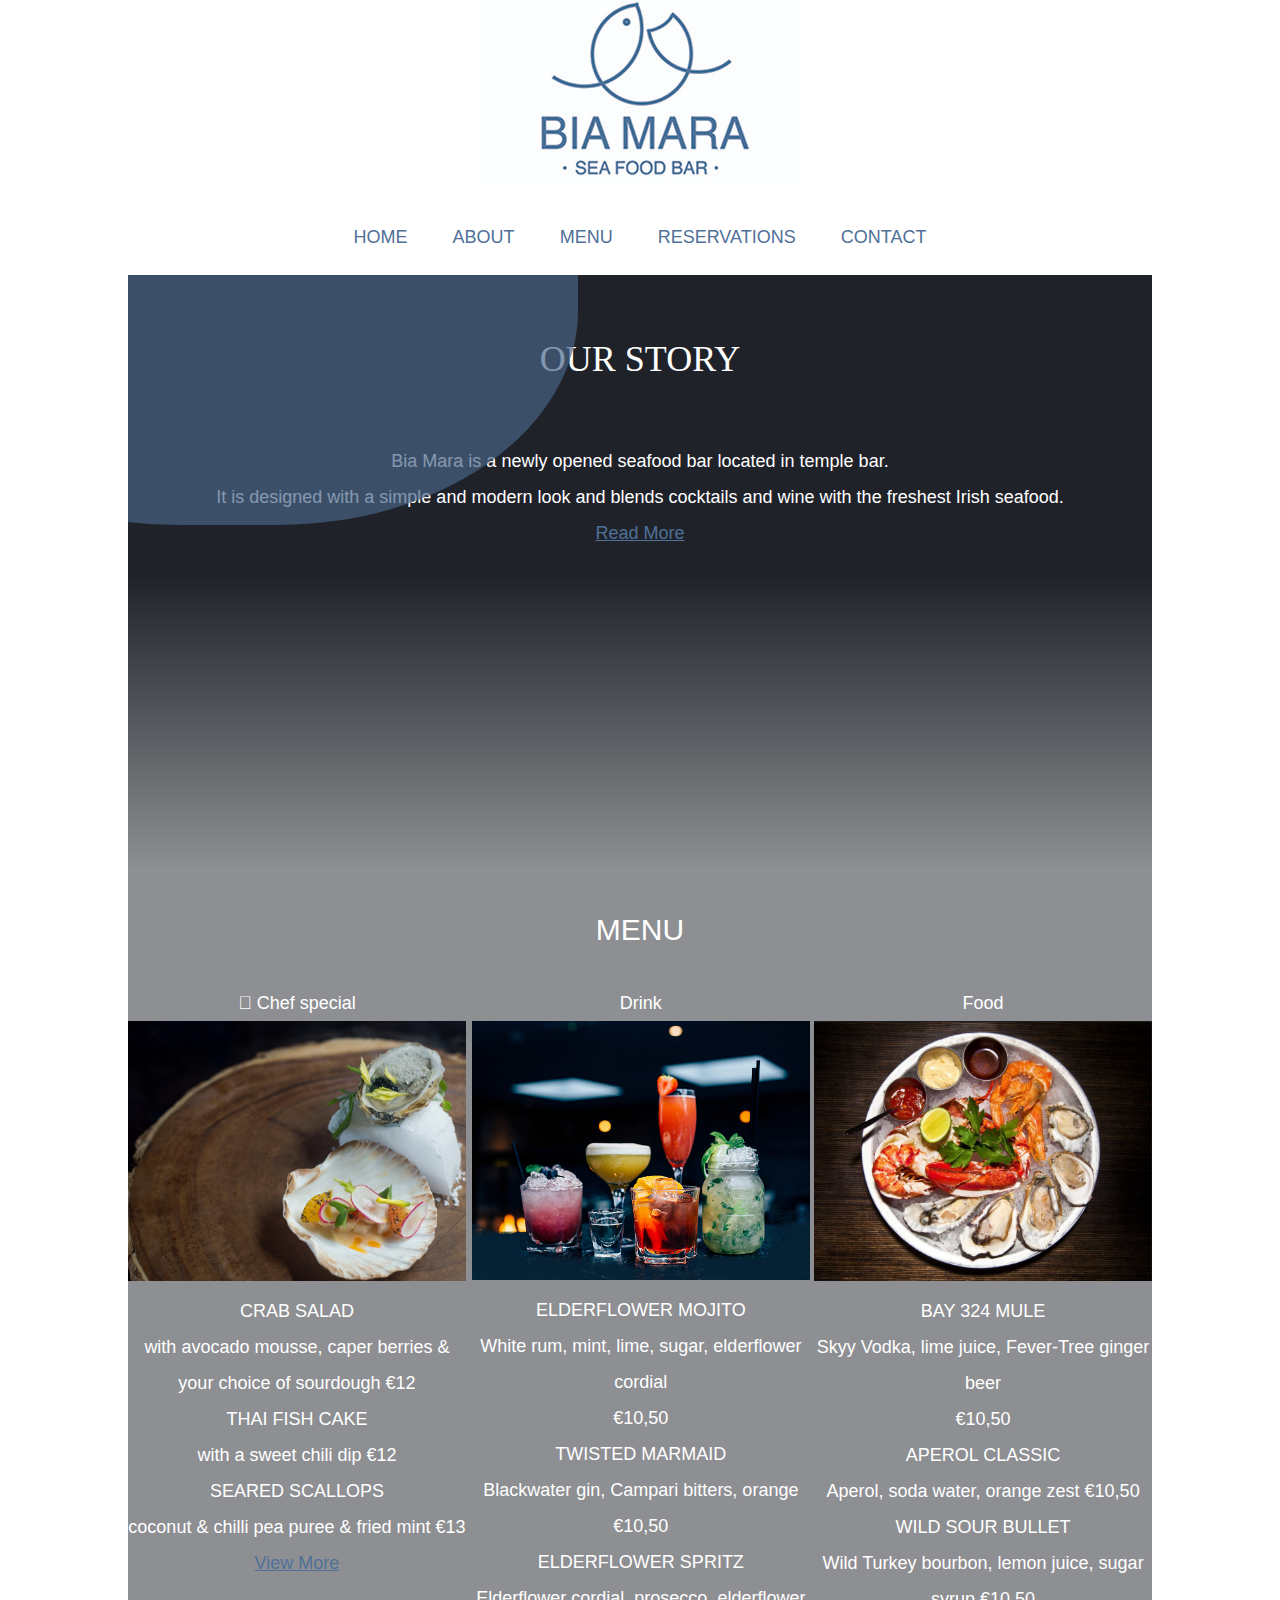
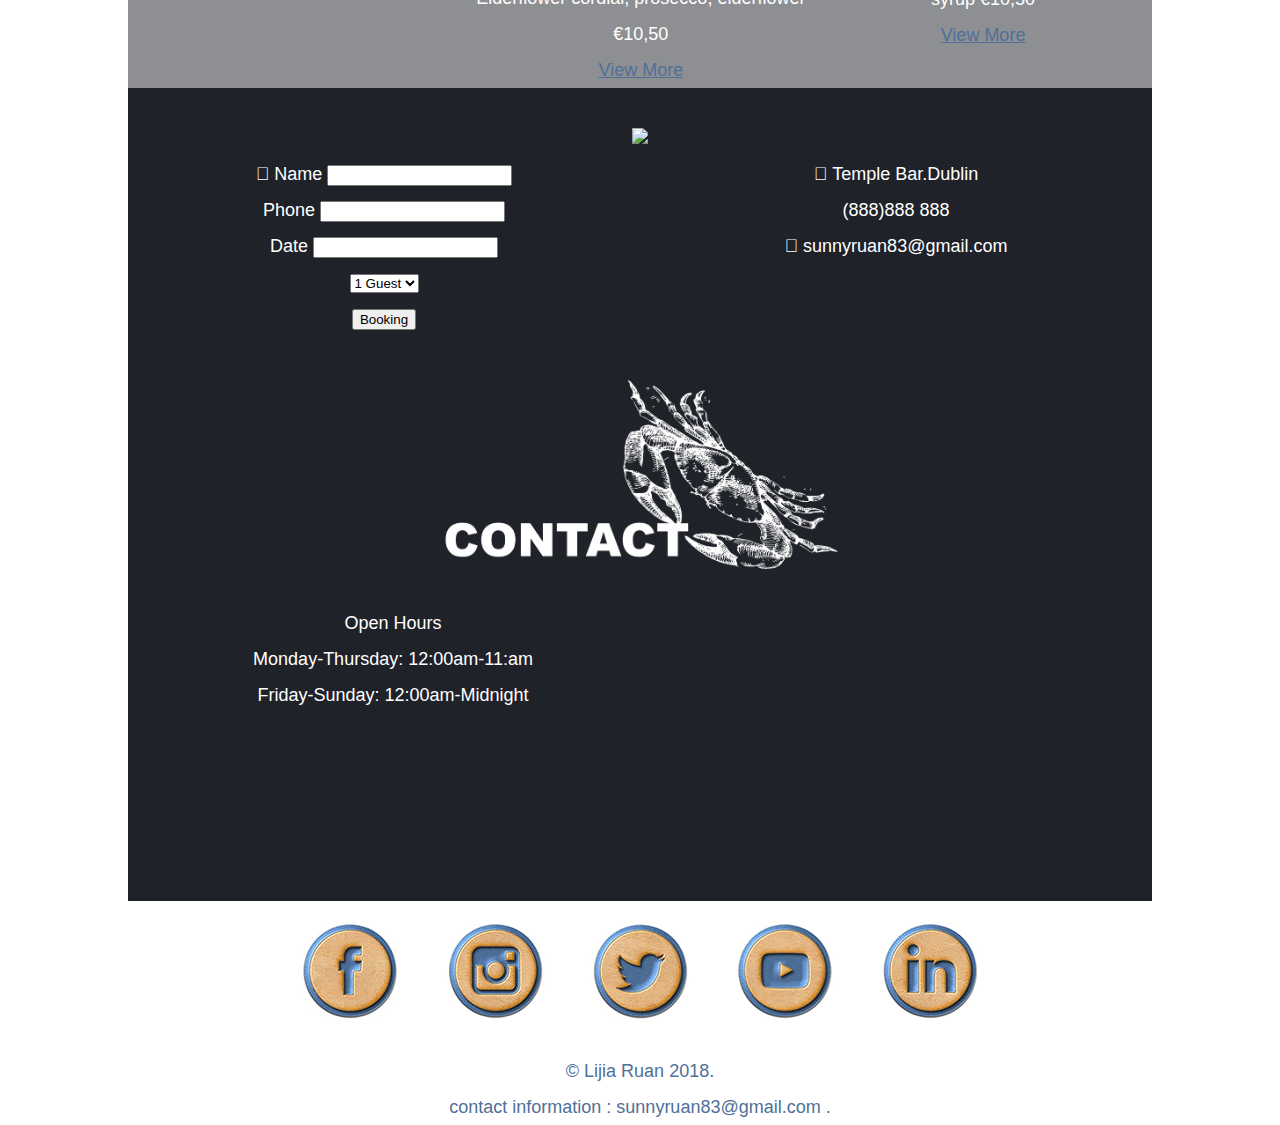
==== commit 22eea075: "added cocktail food and update view and html and master css" ====
--- a/index.html
+++ b/index.html
@@ -1,19 +1,23 @@
 <!DOCTYPE html>
    <html long="EN">
     <head>
-      <title>best sea food bar in Dublin</title>
+      <title>Best Sea food bar in Dublin</title>
+          
           <meta charset="UTF-8">
           <meta name ="viewport" content="width=device-width, initial-scale=1.0">
           <meta name="keywords" content="this is for keywords e.g. seafood,bar etc.">
+          
           <link rel="stylesheet" type="text/css" href="css/reset.css">
           <link rel="stylesheet" type="text/css" href="css/master.css">
 
           <link rel="stylesheet" type="text/css" href="https://cdnjs.cloudflare.com/ajax/libs/font-awesome/4.7.0/css/font-awesome.min.css">
           <link rel="stylesheet" type="text/css" href="css/lightbox.css">
+          
           <script src="https://code.jquery.com/jquery-3.3.1.js"></script>
           <script src="https://ajax.googleapis.com/ajax/libs/jquery/1.12.4/jquery.min.js"></script>
           <script src="https://use.fontawesome.com/releases/v5.0.6/js/all.js"></script>
           <script src="js/responsiveslides.min.js"></script>
+   
     </head>
 <body>
   <!-- nav -->
@@ -74,7 +78,7 @@
                             <p>with a sweet chili dip €12</p>
                             <p>SEARED SCALLOPS</p>
                             <p>coconut & chilli pea puree & fried mint €13</p>
-                            <a href="#">View More</a>
+                            <a href="view.html">View More</a>
                       </div>
                       <div class="box2">
                             <p><i class="fas fa-glass-martini"></i>  Drink</p>
@@ -86,7 +90,7 @@
                             <p>Blackwater gin, Campari bitters, orange €10,50</p>
                             <p>ELDERFLOWER SPRITZ</p>
                             <p>Elderflower cordial, prosecco, elderflower €10,50</p>
-                            <a href="#" >View More</a>
+                            <a href="cocktails.html">View More</a>
                       </div>
                       <div class="box3">
                             <p><i class="fas fa-utensils"></i>  Food</p>
@@ -98,7 +102,7 @@
                             <p>Aperol, soda water, orange zest €10,50</p>
                             <p>WILD SOUR BULLET</p>
                             <p>Wild Turkey bourbon, lemon juice, sugar syrup €10,50</p>
-                            <a href="#">View More</a>
+                            <a href="food.html" class="viewmore">View More</a>
                       </div>
       </div>
     <!-- reservations -->
--- a/css/master.css
+++ b/css/master.css
@@ -241,7 +241,6 @@
 .icons{
   background-color: white;
   color:#4f7098;
-
 }
  .icons a{
     color:#4f7098;
@@ -251,10 +250,20 @@
       color:#1f2229;
     }
      @media(max-width: 600px){
-      .icons ul img{
+      
+      h2{
+     font: 20px/3.0 Arial Black,sans-serif;
+     padding:10px;
+     }
+     h3{
+     font: 20px/3.0 Arial Black;
+     padding:30px;
+     }
+    .icons ul img{
         width:28px;
      }
     }
+    
 
  
     
